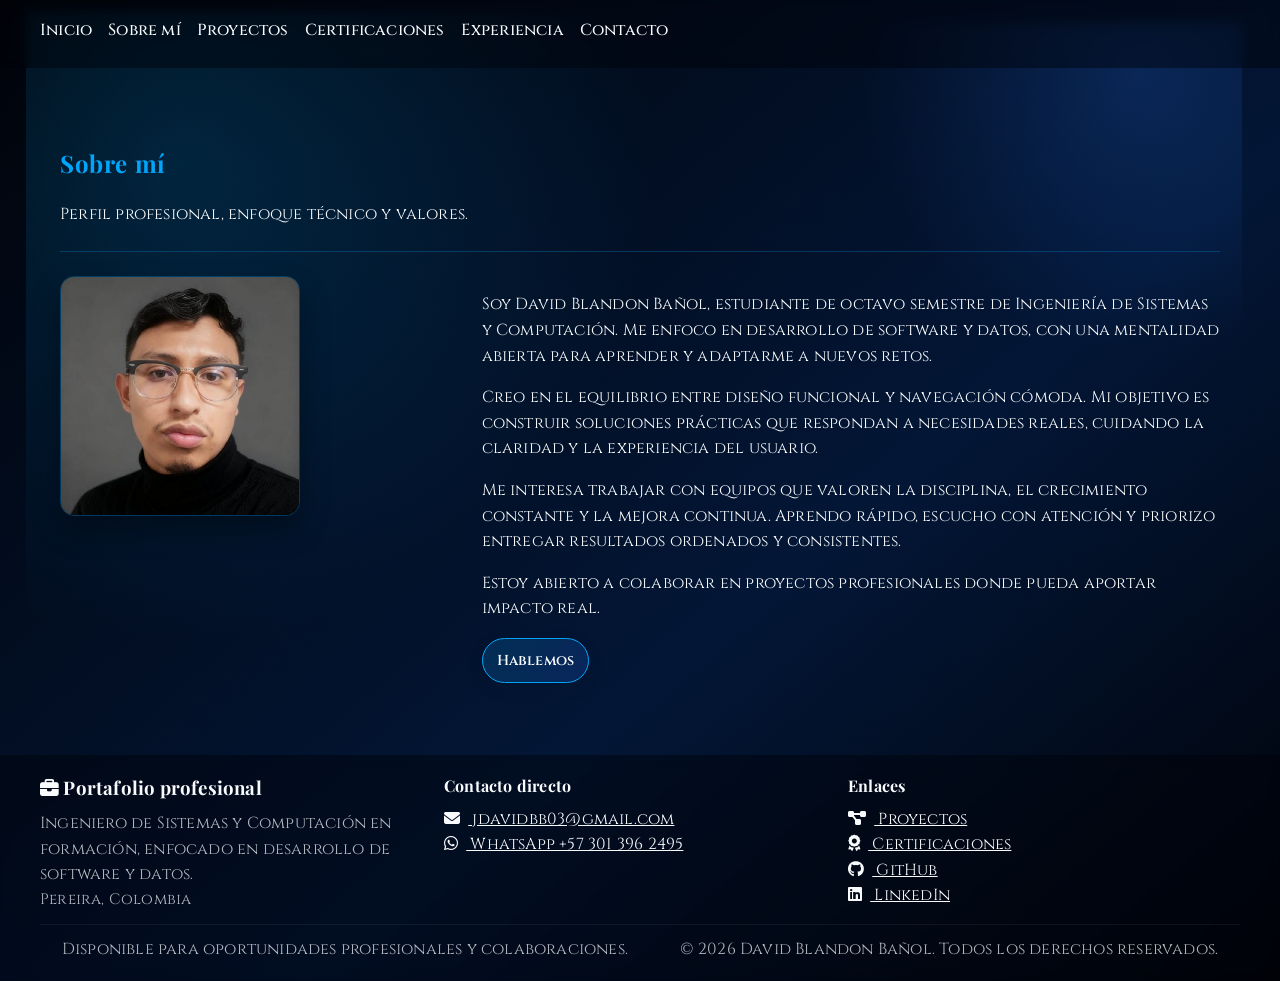
==== about.html @ 39296f5f "PORTAFOLIO_PERSONAL" ====
<!doctype html>
<html lang="es">
  <head>
    <meta charset="utf-8" />
    <meta name="viewport" content="width=device-width, initial-scale=1" />
    <title>Portafolio - Sobre mi</title>
    <link rel="stylesheet" href="css/tokens.css" />
    <link rel="stylesheet" href="css/main.css" />
    <link
      rel="stylesheet"
      href="https://cdnjs.cloudflare.com/ajax/libs/font-awesome/6.5.2/css/all.min.css"
    />
  </head>
  <body>
    <header class="site-header">
      <nav class="site-nav">
        <a href="index.html">Inicio</a>
        <a href="about.html">Sobre mí</a>
        <a href="projects.html">Proyectos</a>
        <a href="certifications.html">Certificaciones</a>
        <a href="experience.html">Experiencia</a>
        <a href="contact.html">Contacto</a>
      </nav>
    </header>

    <main>
      <section class="page-header reveal">
        <h1>Sobre mí</h1>
        <p>Perfil profesional, enfoque técnico y valores.</p>
      </section>

      <section class="about-body reveal">
        <div class="about-grid">
          <div class="about-profile">
            <img src="assets/images/foto.jpg" alt="Foto de David Blandon Bañol" loading="lazy" />
          </div>
          <div>
            <p>
              Soy David Blandon Bañol, estudiante de octavo semestre de Ingeniería de
              Sistemas y Computación. Me enfoco en desarrollo de software y datos, con
              una mentalidad abierta para aprender y adaptarme a nuevos retos.
            </p>
            <p>
              Creo en el equilibrio entre diseño funcional y navegación cómoda. Mi
              objetivo es construir soluciones prácticas que respondan a necesidades
              reales, cuidando la claridad y la experiencia del usuario.
            </p>
            <p>
              Me interesa trabajar con equipos que valoren la disciplina, el
              crecimiento constante y la mejora continua. Aprendo rápido, escucho con
              atención y priorizo entregar resultados ordenados y consistentes.
            </p>
            <p>
              Estoy abierto a colaborar en proyectos profesionales donde pueda aportar
              impacto real.
            </p>
            <p>
              <a class="btn" href="contact.html">Hablemos</a>
            </p>
          </div>
        </div>
      </section>
    </main>

    <footer class="site-footer">
      <div class="footer-grid">
        <div>
          <h3>
            <i class="fa-solid fa-briefcase" aria-hidden="true"></i>
            Portafolio profesional
          </h3>
          <p>
            Ingeniero de Sistemas y Computación en formación, enfocado en
            desarrollo de software y datos.
          </p>
          <p class="footer-meta">Pereira, Colombia</p>
        </div>
        <div>
          <h4>Contacto directo</h4>
          <p>
            <a href="mailto:jdavidbb03@gmail.com">
              <i class="fa-solid fa-envelope" aria-hidden="true"></i>
              jdavidbb03@gmail.com
            </a>
          </p>
          <p>
            <a href="https://wa.me/573013962495" target="_blank" rel="noreferrer">
              <i class="fa-brands fa-whatsapp" aria-hidden="true"></i>
              WhatsApp +57 301 396 2495
            </a>
          </p>
        </div>
        <div>
          <h4>Enlaces</h4>
          <p>
            <a href="projects.html">
              <i class="fa-solid fa-diagram-project" aria-hidden="true"></i>
              Proyectos
            </a>
          </p>
          <p>
            <a href="certifications.html">
              <i class="fa-solid fa-award" aria-hidden="true"></i>
              Certificaciones
            </a>
          </p>
          <p>
            <a href="https://github.com/davblandon" target="_blank" rel="noreferrer">
              <i class="fa-brands fa-github" aria-hidden="true"></i>
              GitHub
            </a>
          </p>
          <p>
            <a href="https://www.linkedin.com/in/davblandon003/" target="_blank" rel="noreferrer">
              <i class="fa-brands fa-linkedin" aria-hidden="true"></i>
              LinkedIn
            </a>
          </p>
        </div>
      </div>
      <div class="footer-bottom">
        <p>Disponible para oportunidades profesionales y colaboraciones.</p>
        <p>© 2026 David Blandon Bañol. Todos los derechos reservados.</p>
      </div>
    </footer>
    <script src="js/ui.js"></script>
  </body>
</html>
---- css/tokens.css ----
:root {
  --bg: #010309;
  --ink: #f8fafc;
  --ink-muted: rgba(248, 250, 252, 0.72);
  --accent: #00a6fb;
  --accent-2: #266af7;
  --card: rgba(3, 26, 63, 0.7);
  --border: rgba(0, 166, 251, 0.25);
  --font-sans: "Cinzel", "Georgia", serif;
  --font-display: "Playfair Display", "Times New Roman", serif;
  --radius: 14px;
  --shadow: 0 12px 30px rgba(31, 28, 26, 0.12);
  --shadow-soft: 0 6px 18px rgba(31, 28, 26, 0.08);
  --max-width: 1200px;
}
---- css/main.css ----
@import url("https://fonts.googleapis.com/css2?family=Cinzel:wght@400;500;600;700&family=Playfair+Display:wght@500;600;700&display=swap");

* {
  box-sizing: border-box;
}
body {
  margin: 0;
  background-color: var(--bg);
  background-image:
    radial-gradient(circle at 20% 20%, rgba(0, 166, 251, 0.18), transparent 55%),
    radial-gradient(circle at 80% 10%, rgba(38, 106, 247, 0.2), transparent 45%),
    linear-gradient(140deg, rgba(1, 3, 9, 0.9) 0%, rgba(3, 26, 63, 0.85) 60%, rgba(1, 3, 9, 0.9) 100%),
    url("../assets/images/background.png");
  background-repeat: no-repeat, no-repeat, no-repeat, no-repeat;
  background-size: 60vw 60vw, 40vw 40vw, cover, cover;
  background-attachment: scroll;
  background-blend-mode: screen, screen, normal, multiply;
  background-position: 5% 5%, 95% 5%, center, 50% var(--bg-offset, 0px);
  color: var(--ink);
  font-family: var(--font-sans);
  line-height: 1.6;
  letter-spacing: 0.2px;
  font-size: 16px;
}

a:hover {
  color: var(--accent-2);
}

a::after {
  content: "";
  position: absolute;
  left: 0;
  bottom: -3px;
  width: 100%;
  height: 2px;
  background: linear-gradient(90deg, var(--accent), var(--accent-2));
  transform: scaleX(0);
  transform-origin: left;
  transition: transform 0.25s ease;
}

a i,
.btn i {
  margin-right: 8px;
}

a:hover::after {
  transform: scaleX(1);
}

.site-header,
.site-footer {
  padding: 12px 20px;
  border-bottom: none;
  background: rgba(1, 3, 9, 0.45);
  backdrop-filter: blur(6px);
}

.site-footer {
  border-top: none;
  border-bottom: none;
}

.footer-grid {
  display: grid;
  grid-template-columns: repeat(auto-fit, minmax(220px, 1fr));
  gap: 12px;
  max-width: var(--max-width);
  margin: 0 auto 12px;
}

.footer-grid h3,
.footer-grid h4 {
  margin: 0 0 8px;
  font-family: var(--font-display);
  color: var(--ink);
}

.footer-grid p {
  margin: 0 0 8px;
  color: var(--ink-muted);
}

.footer-grid a {
  color: var(--ink);
}

.footer-meta {
  font-size: 0.95rem;
  color: var(--ink-muted);
}

.footer-bottom {
  border-top: 1px solid rgba(248,250,252,0.06);
  padding-top: 12px;
  display: flex;
  flex-wrap: wrap;
  justify-content: space-between;
  gap: 8px;
  max-width: var(--max-width);
  margin: 0 auto;
  color: var(--ink-muted);
}

.footer-bottom p {
  margin: 0;
}

.site-nav {
  display: flex;
  gap: 16px;
  flex-wrap: wrap;
  max-width: var(--max-width);
  margin: 0 auto;
}

.site-nav a {
  text-decoration: none;
  color: inherit;
  font-weight: 500;
  border-bottom: 2px solid transparent;
  padding-bottom: 4px;
}

/* language toggle removed - site in Spanish only */

.site-nav a:hover {
  border-bottom-color: var(--accent);
}

main {
  padding: 32px 20px 56px;
  max-width: var(--max-width);
  margin: 0 auto;
}

.hero {
  padding: 36px;
  border: 1px solid var(--border);
  border-radius: calc(var(--radius) + 6px);
  background: linear-gradient(135deg, rgba(3, 26, 63, 0.65) 0%, rgba(1, 3, 9, 0.75) 100%);
  box-shadow: 0 18px 40px rgba(0, 0, 0, 0.35);
}

.hero-grid {
  display: grid;
  grid-template-columns: minmax(0, 0.4fr) minmax(0, 0.6fr);
  gap: 28px;
  align-items: center;
}

.hero-profile-block {
  display: flex;
  justify-content: center;
}

.hero-profile-block img {
  width: min(280px, 80%);
  aspect-ratio: 1 / 1;
  border-radius: 24px;
  object-fit: cover;
  border: 3px solid rgba(0, 166, 251, 0.75);
  box-shadow: 0 20px 40px rgba(0, 0, 0, 0.45);
}

.hero h1 {
  font-family: var(--font-display);
  font-size: clamp(1.9rem, 3.2vw, 2.6rem);
  margin: 0 0 12px;
  text-transform: uppercase;
}

.hero p {
  max-width: 720px;
  font-size: 1.05rem;
  color: var(--ink-muted);
}

.hero-actions {
  margin-top: 20px;
  display: grid;
  grid-template-columns: repeat(4, minmax(0, 1fr));
  width: 100%;
  max-width: 100%;
  gap: 10px;
  align-items: center;
}

.btn {
  display: inline-flex;
  align-items: center;
  justify-content: center;
  gap: 8px;
  padding: 10px 14px;
  border: 1px solid var(--accent);
  border-radius: 999px;
  text-decoration: none;
  color: inherit;
  font-weight: 600;
  font-size: 0.9rem;
  box-shadow: var(--shadow-soft);
  background: linear-gradient(120deg, rgba(0, 166, 251, 0.18) 0%, rgba(38, 106, 247, 0.2) 100%);
  transition: transform 0.2s ease, box-shadow 0.2s ease, border-color 0.2s ease;
  position: relative;
  overflow: hidden;
  text-align: center;
}

.btn:hover {
  transform: translateY(-2px);
  box-shadow: 0 12px 30px rgba(0, 166, 251, 0.2);
  border-color: var(--accent-2);
}

.btn.btn-secondary {
  border-color: var(--accent-2);
  color: var(--accent-2);
  background: linear-gradient(120deg, rgba(3, 26, 63, 0.6) 0%, rgba(1, 3, 9, 0.7) 100%);
}

.btn .ripple {
  position: absolute;
  border-radius: 50%;
  transform: scale(0);
  animation: ripple 0.6s linear;
  background: rgba(0, 166, 251, 0.4);
  pointer-events: none;
}

@keyframes ripple {
  to {
    transform: scale(4);
    opacity: 0;
  }
}

.page-header h1,
.page-header h2,
section h2 {
  font-family: var(--font-display);
  letter-spacing: 0.6px;
  color: var(--accent);
}

section h2 {
  font-size: clamp(1.25rem, 1.8vw, 1.6rem);
  border-bottom: 1px solid rgba(0, 166, 251, 0.35);
  padding-bottom: 6px;
  margin-bottom: 12px;
}


.page-header {
  padding: 16px 0 8px;
  border-bottom: 1px solid var(--border);
  margin-bottom: 24px;
}

.highlights,
.featured-projects,
.featured-certs,
.projects-list,
.certs-list,
.about-body,
.contact-body {
  margin-top: 24px;
}

.contact-grid {
  display: grid;
  grid-template-columns: repeat(auto-fit, minmax(260px, 1fr));
  gap: 18px;
}

.contact-card h2 {
  margin-top: 0;
  font-family: var(--font-display);
  color: var(--accent);
}

.contact-lead {
  color: var(--ink-muted);
  margin-bottom: 14px;
}

.contact-list {
  margin: 0 0 16px;
  padding-left: 18px;
  color: var(--ink-muted);
}

.contact-list li {
  margin-bottom: 8px;
}

.contact-badges {
  display: flex;
  flex-wrap: wrap;
  gap: 10px;
}

.contact-actions {
  display: grid;
  gap: 10px;
  margin: 16px 0 12px;
}

.contact-note {
  margin: 0 0 10px;
  color: var(--ink-muted);
}

.contact-links {
  display: flex;
  flex-wrap: wrap;
  gap: 10px;
}

.contact-link {
  display: inline-flex;
  align-items: center;
  gap: 8px;
  padding: 8px 12px;
  border-radius: 999px;
  border: 1px solid var(--border);
  background: rgba(3, 26, 63, 0.5);
  color: var(--ink);
  font-weight: 600;
}

.contact-link::after {
  display: none;
}

.card {
  background: var(--card);
  border: 1px solid var(--border);
  border-radius: var(--radius);
  padding: 18px;
  box-shadow: 0 12px 24px rgba(1, 3, 9, 0.35);
  margin-bottom: 16px;
  transition: transform 0.2s ease, box-shadow 0.2s ease, border-color 0.2s ease;
  position: relative;
  overflow: hidden;
  transform-style: preserve-3d;
}

.card > * {
  position: relative;
  z-index: 1;
}

.card h3 {
  margin-top: 0;
  font-family: var(--font-display);
  color: var(--accent);
}

.card p {
  margin-bottom: 10px;
  color: var(--ink-muted);
}

.card a {
  color: var(--accent-2);
  text-decoration: none;
  font-weight: 600;
}

.card a:hover {
  text-decoration: underline;
}

.card:hover {
  transform: translateY(-4px) rotateX(1deg) rotateY(-1deg);
  box-shadow: 0 18px 32px rgba(0, 0, 0, 0.45);
  border-color: rgba(0, 166, 251, 0.5);
}

.card::after {
  content: "";
  position: absolute;
  inset: 0;
  background: radial-gradient(circle at top right, rgba(0, 166, 251, 0.22), transparent 55%);
  opacity: 0;
  transition: opacity 0.3s ease;
  z-index: 0;
  pointer-events: none;
}

.card:hover::after {
  opacity: 1;
}

.cards-grid {
  display: grid;
  grid-template-columns: repeat(auto-fit, minmax(240px, 1fr));
  gap: 16px;
  perspective: 1000px;
}

.reveal {
  /* Visible by default so content is accessible if JS/animations are disabled */
  opacity: 1;
  transform: none;
}

/* When JS wants to animate a reveal, set data-reveal="true" on the element */
.reveal[data-reveal="true"] {
  opacity: 0;
  transform: translateY(16px);
  animation: fade-up 0.8s ease forwards;
  animation-delay: var(--reveal-delay, 0s);
}

@keyframes fade-up {
  from {
    opacity: 0;
    transform: translateY(16px);
  }
  to {
    opacity: 1;
    transform: translateY(0);
  }
}

.site-footer p {
  max-width: var(--max-width);
  margin: 0 auto;
}

.highlights-list {
  margin: 12px 0 0;
  padding-left: 18px;
}

.highlights-list li {
  margin-bottom: 8px;
}

.skills-grid {
  display: grid;
  grid-template-columns: minmax(0, 1.1fr) minmax(0, 0.9fr);
  gap: 24px;
}

.skill-bar {
  margin-bottom: 16px;
}

.skill-label {
  display: flex;
  justify-content: space-between;
  align-items: center;
  font-weight: 600;
  margin-bottom: 6px;
}

.skill-track {
  height: 12px;
  background: rgba(248, 250, 252, 0.08);
  border-radius: 999px;
  overflow: hidden;
  border: 1px solid var(--border);
}

.skill-fill {
  display: block;
  height: 100%;
  width: 0;
  background: linear-gradient(90deg, #00a6fb 0%, #7ad5ff 55%, #266af7 100%);
  border-radius: 999px;
  transition: width 1.2s ease;
  box-shadow: 0 0 22px rgba(0, 166, 251, 0.65);
}

.skill-tags {
  display: flex;
  flex-wrap: wrap;
  gap: 10px;
}

.tag {
  display: inline-flex;
  align-items: center;
  justify-content: center;
  padding: 8px 14px;
  border-radius: 999px;
  border: 1px solid var(--border);
  background: rgba(3, 26, 63, 0.5);
  color: var(--ink);
  font-weight: 600;
  text-align: center;
  transition: transform 0.2s ease, box-shadow 0.2s ease, border-color 0.2s ease;
}

.tag:hover {
  transform: translateY(-2px);
  box-shadow: 0 10px 24px rgba(0, 166, 251, 0.2);
  border-color: rgba(0, 166, 251, 0.6);
}

.metrics-grid {
  display: grid;
  grid-template-columns: repeat(auto-fit, minmax(160px, 1fr));
  gap: 16px;
}

.metrics-note {
  margin-top: 12px;
  color: var(--ink-muted);
}

.areas {
  margin-top: 32px;
}

.timeline {
  position: relative;
  margin-top: 24px;
  padding-left: 28px;
}

.timeline-line {
  position: absolute;
  left: 10px;
  top: 6px;
  bottom: 6px;
  width: 2px;
  background: linear-gradient(180deg, rgba(0, 166, 251, 0.6), rgba(38, 106, 247, 0.2));
}

.timeline-item {
  position: relative;
  margin-bottom: 22px;
}

.timeline-dot {
  position: absolute;
  left: -2px;
  top: 10px;
  width: 14px;
  height: 14px;
  border-radius: 50%;
  background: var(--accent);
  box-shadow: 0 0 12px rgba(0, 166, 251, 0.6);
  border: 2px solid rgba(1, 3, 9, 0.8);
}

.timeline-content {
  border: 1px solid var(--border);
  border-radius: var(--radius);
  padding: 18px;
  background: rgba(3, 26, 63, 0.6);
  box-shadow: 0 12px 24px rgba(1, 3, 9, 0.35);
}

.timeline-content h3 {
  margin-top: 0;
  color: var(--accent);
  font-family: var(--font-display);
}

.timeline-meta {
  color: var(--ink-muted);
  margin-top: -6px;
  margin-bottom: 12px;
  font-size: 0.95rem;
}

.timeline-content ul {
  margin: 0;
  padding-left: 18px;
  color: var(--ink-muted);
}

.timeline-content li {
  margin-bottom: 8px;
}

.areas-grid {
  display: grid;
  grid-template-columns: repeat(auto-fit, minmax(220px, 1fr));
  gap: 16px;
  margin-top: 18px;
}

.area-card {
  border: 1px solid var(--border);
  border-radius: var(--radius);
  padding: 18px;
  background: rgba(3, 26, 63, 0.6);
  box-shadow: 0 12px 24px rgba(1, 3, 9, 0.35);
}

.area-card h3 {
  margin-top: 0;
  color: var(--accent);
  font-family: var(--font-display);
}

.area-card p {
  color: var(--ink-muted);
}

.area-tags {
  display: flex;
  flex-wrap: wrap;
  gap: 8px;
  margin-top: 12px;
}

.area-tags span {
  padding: 6px 10px;
  border-radius: 999px;
  border: 1px solid rgba(0, 166, 251, 0.4);
  background: rgba(1, 3, 9, 0.6);
  font-size: 0.85rem;
}

.metric {
  text-align: center;
  padding: 18px;
  border-radius: var(--radius);
  border: 1px solid var(--border);
  background: rgba(3, 26, 63, 0.6);
}

.metric-value {
  display: block;
  font-size: 1.75rem;
  font-family: var(--font-display);
  color: var(--accent);
}

.metric-label {
  color: var(--ink-muted);
}

.card-media {
  height: 160px;
  border-radius: calc(var(--radius) - 4px);
  background-size: cover;
  background-position: center;
  margin-bottom: 14px;
  transform: scale(1);
  transition: transform 0.5s ease;
  border: 1px solid rgba(0, 166, 251, 0.3);
}

.about-grid {
  display: grid;
  grid-template-columns: minmax(0, 0.35fr) minmax(0, 0.65fr);
  gap: 24px;
  align-items: start;
}

.about-profile img {
  width: 100%;
  max-width: 240px;
  border-radius: var(--radius);
  object-fit: cover;
  border: 1px solid var(--border);
  box-shadow: 0 14px 28px rgba(0, 0, 0, 0.35);
}

.card:hover .card-media {
  transform: scale(1.05);
}

/* Responsive improvements: fluid containers, images and extra breakpoints */

img,
picture,
video,
svg {
  max-width: 100%;
  height: auto;
  display: block;
}

:root {
  --page-padding-vertical: clamp(16px, 3.5vw, 40px);
  --page-padding-horizontal: clamp(8px, 3vw, 20px);
}

main {
  padding: var(--page-padding-vertical) var(--page-padding-horizontal) calc(var(--page-padding-vertical) * 1.4);
}

.site-header,
.site-footer {
  padding: clamp(10px, 2vw, 18px) clamp(12px, 3.5vw, 28px);
}

.hero {
  padding: clamp(18px, 3.2vw, 48px);
}

.hero-grid {
  grid-template-columns: repeat(auto-fit, minmax(260px, 1fr));
  gap: clamp(12px, 2.6vw, 32px);
}

.hero-profile-block img {
  width: clamp(120px, 28vw, 280px);
}

.hero-actions {
  grid-template-columns: repeat(auto-fit, minmax(120px, 1fr));
}

.btn {
  white-space: nowrap;
  min-width: 0;
}

/* Tablet breakpoint */
@media (max-width: 1024px) {
  :root {
    --max-width: 920px;
  }

  .page-header {
    margin-bottom: 18px;
  }

  .about-grid,
  .skills-grid {
    grid-template-columns: 1fr;
  }
}

@media (min-width: 1440px) {
  :root {
    --max-width: 1280px;
  }
}

/* Small phones */
@media (max-width: 420px) {
  body {
    background-size: 140vw 140vw, 120vw 120vw, cover, cover;
    background-position: 50% -10%, 50% -20%, center, 50% var(--bg-offset, 0px);
  }

  .footer-bottom {
    flex-direction: column;
    gap: 6px;
    text-align: center;
  }
}

@media (max-width: 720px) {
  .site-nav {
    gap: 12px;
  }

  .btn {
    width: 100%;
    text-align: center;
  }

  .hero-actions {
    grid-template-columns: 1fr;
  }

  .hero-grid {
    grid-template-columns: 1fr;
  }

  .hero-profile-block img {
    width: min(220px, 70%);
  }

  .skills-grid {
    grid-template-columns: 1fr;
  }

  .about-grid {
    grid-template-columns: 1fr;
  }
}
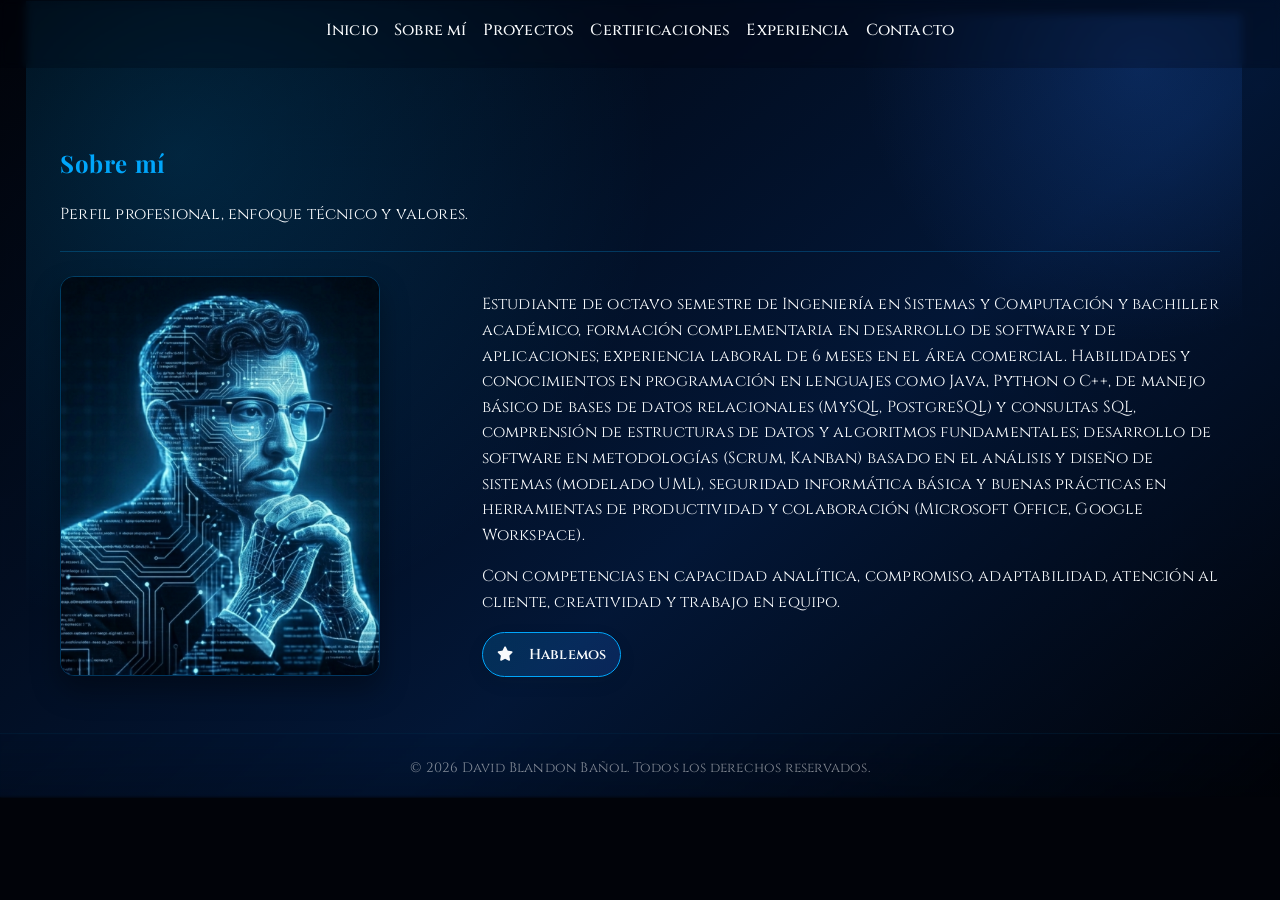
==== commit 6cb24619: "Version 1.1 (ACTUALIZACIÓN DE CERTIFICADOS Y AJUSTES DE INTERFAZ)" ====
--- a/about.html
+++ b/about.html
@@ -3,7 +3,7 @@
   <head>
     <meta charset="utf-8" />
     <meta name="viewport" content="width=device-width, initial-scale=1" />
-    <title>Portafolio - Sobre mi</title>
+    <title>Portafolio - Sobre mí</title>
     <link rel="stylesheet" href="css/tokens.css" />
     <link rel="stylesheet" href="css/main.css" />
     <link
@@ -32,94 +32,35 @@
       <section class="about-body reveal">
         <div class="about-grid">
           <div class="about-profile">
-            <img src="assets/images/foto.jpg" alt="Foto de David Blandon Bañol" loading="lazy" />
+            <img src="assets/images/davblandon.png" alt="Foto de David Blandon Bañol" loading="lazy" />
           </div>
           <div>
             <p>
-              Soy David Blandon Bañol, estudiante de octavo semestre de Ingeniería de
-              Sistemas y Computación. Me enfoco en desarrollo de software y datos, con
-              una mentalidad abierta para aprender y adaptarme a nuevos retos.
+              Estudiante de octavo semestre de Ingeniería en Sistemas y Computación y bachiller
+              académico, formación complementaria en desarrollo de software y de aplicaciones;
+              experiencia laboral de 6 meses en el área comercial. Habilidades y conocimientos en
+              programación en lenguajes como Java, Python o C++, de manejo básico de bases de datos
+              relacionales (MySQL, PostgreSQL) y consultas SQL, comprensión de estructuras de datos y
+              algoritmos fundamentales; desarrollo de software en metodologías (Scrum, Kanban) basado en
+              el análisis y diseño de sistemas (modelado UML), seguridad informática básica y buenas
+              prácticas en herramientas de productividad y colaboración (Microsoft Office, Google
+              Workspace).
             </p>
             <p>
-              Creo en el equilibrio entre diseño funcional y navegación cómoda. Mi
-              objetivo es construir soluciones prácticas que respondan a necesidades
-              reales, cuidando la claridad y la experiencia del usuario.
+              Con competencias en capacidad analítica, compromiso, adaptabilidad, atención al
+              cliente, creatividad y trabajo en equipo.
             </p>
-            <p>
-              Me interesa trabajar con equipos que valoren la disciplina, el
-              crecimiento constante y la mejora continua. Aprendo rápido, escucho con
-              atención y priorizo entregar resultados ordenados y consistentes.
-            </p>
-            <p>
-              Estoy abierto a colaborar en proyectos profesionales donde pueda aportar
-              impacto real.
-            </p>
-            <p>
-              <a class="btn" href="contact.html">Hablemos</a>
-            </p>
+            <a class="btn" href="contact.html">
+              <i class="fa-solid fa-star" aria-hidden="true"></i>
+              Hablemos
+            </a>
           </div>
         </div>
       </section>
     </main>
 
     <footer class="site-footer">
-      <div class="footer-grid">
-        <div>
-          <h3>
-            <i class="fa-solid fa-briefcase" aria-hidden="true"></i>
-            Portafolio profesional
-          </h3>
-          <p>
-            Ingeniero de Sistemas y Computación en formación, enfocado en
-            desarrollo de software y datos.
-          </p>
-          <p class="footer-meta">Pereira, Colombia</p>
-        </div>
-        <div>
-          <h4>Contacto directo</h4>
-          <p>
-            <a href="mailto:jdavidbb03@gmail.com">
-              <i class="fa-solid fa-envelope" aria-hidden="true"></i>
-              jdavidbb03@gmail.com
-            </a>
-          </p>
-          <p>
-            <a href="https://wa.me/573013962495" target="_blank" rel="noreferrer">
-              <i class="fa-brands fa-whatsapp" aria-hidden="true"></i>
-              WhatsApp +57 301 396 2495
-            </a>
-          </p>
-        </div>
-        <div>
-          <h4>Enlaces</h4>
-          <p>
-            <a href="projects.html">
-              <i class="fa-solid fa-diagram-project" aria-hidden="true"></i>
-              Proyectos
-            </a>
-          </p>
-          <p>
-            <a href="certifications.html">
-              <i class="fa-solid fa-award" aria-hidden="true"></i>
-              Certificaciones
-            </a>
-          </p>
-          <p>
-            <a href="https://github.com/davblandon" target="_blank" rel="noreferrer">
-              <i class="fa-brands fa-github" aria-hidden="true"></i>
-              GitHub
-            </a>
-          </p>
-          <p>
-            <a href="https://www.linkedin.com/in/davblandon003/" target="_blank" rel="noreferrer">
-              <i class="fa-brands fa-linkedin" aria-hidden="true"></i>
-              LinkedIn
-            </a>
-          </p>
-        </div>
-      </div>
-      <div class="footer-bottom">
-        <p>Disponible para oportunidades profesionales y colaboraciones.</p>
+      <div class="footer-bottom footer-single">
         <p>© 2026 David Blandon Bañol. Todos los derechos reservados.</p>
       </div>
     </footer>
--- a/css/main.css
+++ b/css/main.css
@@ -51,56 +51,75 @@
 
 .site-header,
 .site-footer {
-  padding: 12px 20px;
+  padding: 10px 20px;
   border-bottom: none;
-  background: rgba(1, 3, 9, 0.45);
-  backdrop-filter: blur(6px);
+  background: rgba(1, 3, 9, 0.22);
+  backdrop-filter: blur(4px);
+}
+
+.site-header {
+  position: sticky;
+  top: 0;
+  z-index: 1000;
 }
 
 .site-footer {
-  border-top: none;
+  border-top: 1px solid rgba(0, 166, 251, 0.08);
   border-bottom: none;
+  background: linear-gradient(180deg, rgba(1, 3, 9, 0) 0%, rgba(1, 3, 9, 0.22) 100%);
+  backdrop-filter: blur(1px);
+  padding: 14px 20px 12px;
 }
 
 .footer-grid {
   display: grid;
   grid-template-columns: repeat(auto-fit, minmax(220px, 1fr));
-  gap: 12px;
+  gap: 10px;
   max-width: var(--max-width);
-  margin: 0 auto 12px;
+  margin: 0 auto 8px;
 }
 
 .footer-grid h3,
 .footer-grid h4 {
-  margin: 0 0 8px;
+  margin: 0 0 6px;
   font-family: var(--font-display);
-  color: var(--ink);
+  color: rgba(248, 250, 252, 0.82);
 }
 
 .footer-grid p {
-  margin: 0 0 8px;
-  color: var(--ink-muted);
+  margin: 0 0 6px;
+  color: rgba(248, 250, 252, 0.6);
 }
 
 .footer-grid a {
-  color: var(--ink);
+  color: rgba(248, 250, 252, 0.8);
 }
 
 .footer-meta {
-  font-size: 0.95rem;
-  color: var(--ink-muted);
+  font-size: 0.9rem;
+  color: rgba(248, 250, 252, 0.54);
 }
 
 .footer-bottom {
-  border-top: 1px solid rgba(248,250,252,0.06);
-  padding-top: 12px;
+  border-top: none;
+  padding-top: 6px;
   display: flex;
   flex-wrap: wrap;
   justify-content: space-between;
   gap: 8px;
   max-width: var(--max-width);
   margin: 0 auto;
-  color: var(--ink-muted);
+  color: rgba(248, 250, 252, 0.52);
+  font-size: 0.85rem;
+}
+
+.site-footer a::after {
+  display: none;
+}
+
+.footer-bottom.footer-single {
+  justify-content: center;
+  text-align: center;
 }
 
 .footer-bottom p {
@@ -113,6 +132,7 @@
   flex-wrap: wrap;
   max-width: var(--max-width);
   margin: 0 auto;
+  justify-content: center;
 }
 
 .site-nav a {
@@ -400,6 +420,88 @@
   perspective: 1000px;
 }
 
+.certs-timeline {
+  position: relative;
+  display: grid;
+  gap: 22px;
+  padding: 8px 0 24px;
+}
+
+.certs-timeline::before {
+  content: "";
+  position: absolute;
+  left: 50%;
+  top: 0;
+  bottom: 0;
+  width: 2px;
+  background: linear-gradient(180deg, rgba(0, 166, 251, 0.2), rgba(0, 166, 251, 0.5), rgba(0, 166, 251, 0.2));
+  transform: translateX(-50%);
+}
+
+.cert-item {
+  position: relative;
+  display: grid;
+  grid-template-columns: 1fr 80px 1fr;
+  align-items: start;
+}
+
+.cert-item::before {
+  content: "";
+  position: absolute;
+  left: 50%;
+  top: 26px;
+  width: 12px;
+  height: 12px;
+  border-radius: 50%;
+  background: var(--accent);
+  box-shadow: 0 0 12px rgba(0, 166, 251, 0.6);
+  transform: translate(-50%, -50%);
+  border: 2px solid rgba(1, 3, 9, 0.8);
+}
+
+.cert-card {
+  max-width: 520px;
+}
+
+.cert-issuer {
+  font-weight: 600;
+  color: rgba(248, 250, 252, 0.75);
+}
+
+.cert-item.cert-left .cert-card {
+  grid-column: 1;
+  justify-self: end;
+}
+
+.cert-item.cert-right .cert-card {
+  grid-column: 3;
+  justify-self: start;
+}
+
+@media (max-width: 900px) {
+  .certs-timeline::before {
+    left: 20px;
+    transform: none;
+  }
+
+  .cert-item {
+    grid-template-columns: 1fr;
+    padding-left: 40px;
+  }
+
+  .cert-item::before {
+    left: 20px;
+    transform: translate(-50%, -50%);
+  }
+
+  .cert-item.cert-left .cert-card,
+  .cert-item.cert-right .cert-card {
+    grid-column: 1;
+    justify-self: start;
+    max-width: 100%;
+  }
+}
+
 .reveal {
   /* Visible by default so content is accessible if JS/animations are disabled */
   opacity: 1;
@@ -658,7 +760,8 @@
 
 .about-profile img {
   width: 100%;
-  max-width: 240px;
+  max-width: 320px;
+  aspect-ratio: 4 / 5;
   border-radius: var(--radius);
   object-fit: cover;
   border: 1px solid var(--border);
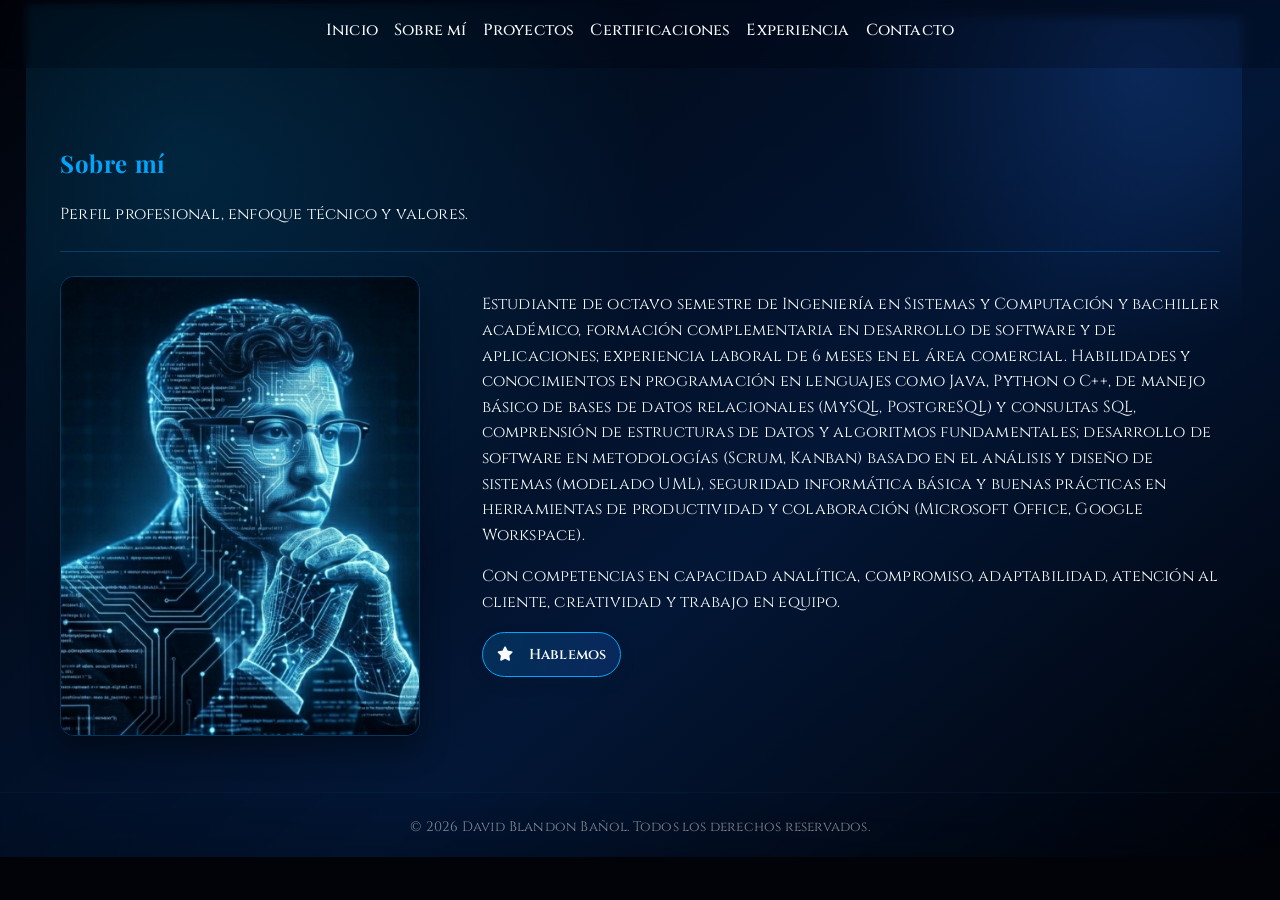
==== commit c86c111d: "Ajuste_about" ====
--- a/about.html
+++ b/about.html
@@ -5,7 +5,7 @@
     <meta name="viewport" content="width=device-width, initial-scale=1" />
     <title>Portafolio - Sobre mí</title>
     <link rel="stylesheet" href="css/tokens.css" />
-    <link rel="stylesheet" href="css/main.css" />
+    <link rel="stylesheet" href="css/main.css?v=2" />
     <link
       rel="stylesheet"
       href="https://cdnjs.cloudflare.com/ajax/libs/font-awesome/6.5.2/css/all.min.css"
--- a/css/main.css
+++ b/css/main.css
@@ -758,9 +758,14 @@
   align-items: start;
 }
 
+.about-profile {
+  max-width: 360px;
+}
+
 .about-profile img {
   width: 100%;
-  max-width: 320px;
+  max-width: 100%;
+  height: clamp(320px, 42vw, 460px);
   aspect-ratio: 4 / 5;
   border-radius: var(--radius);
   object-fit: cover;
